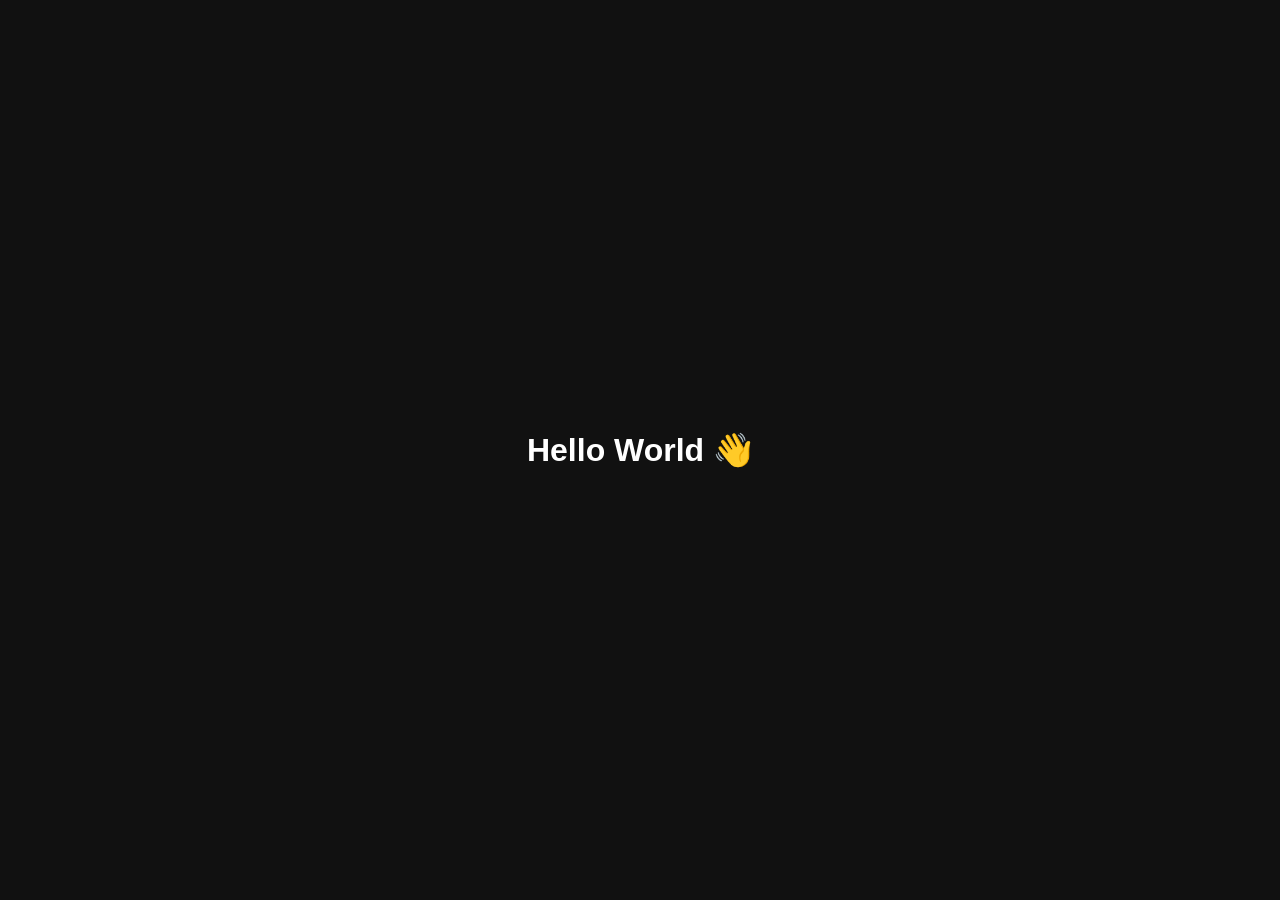
==== index.html @ d1c76403 "Rename index v000.01.html to index.html" ====
<!DOCTYPE html>
<html lang="en">
<head>
  <meta charset="UTF-8">
  <title>Hello World</title>
</head>
<body style="background:#111; color:#fff; font-family:sans-serif; display:flex; align-items:center; justify-content:center; height:100vh; margin:0;">
  <h1>Hello World 👋</h1>
</body>
</html>
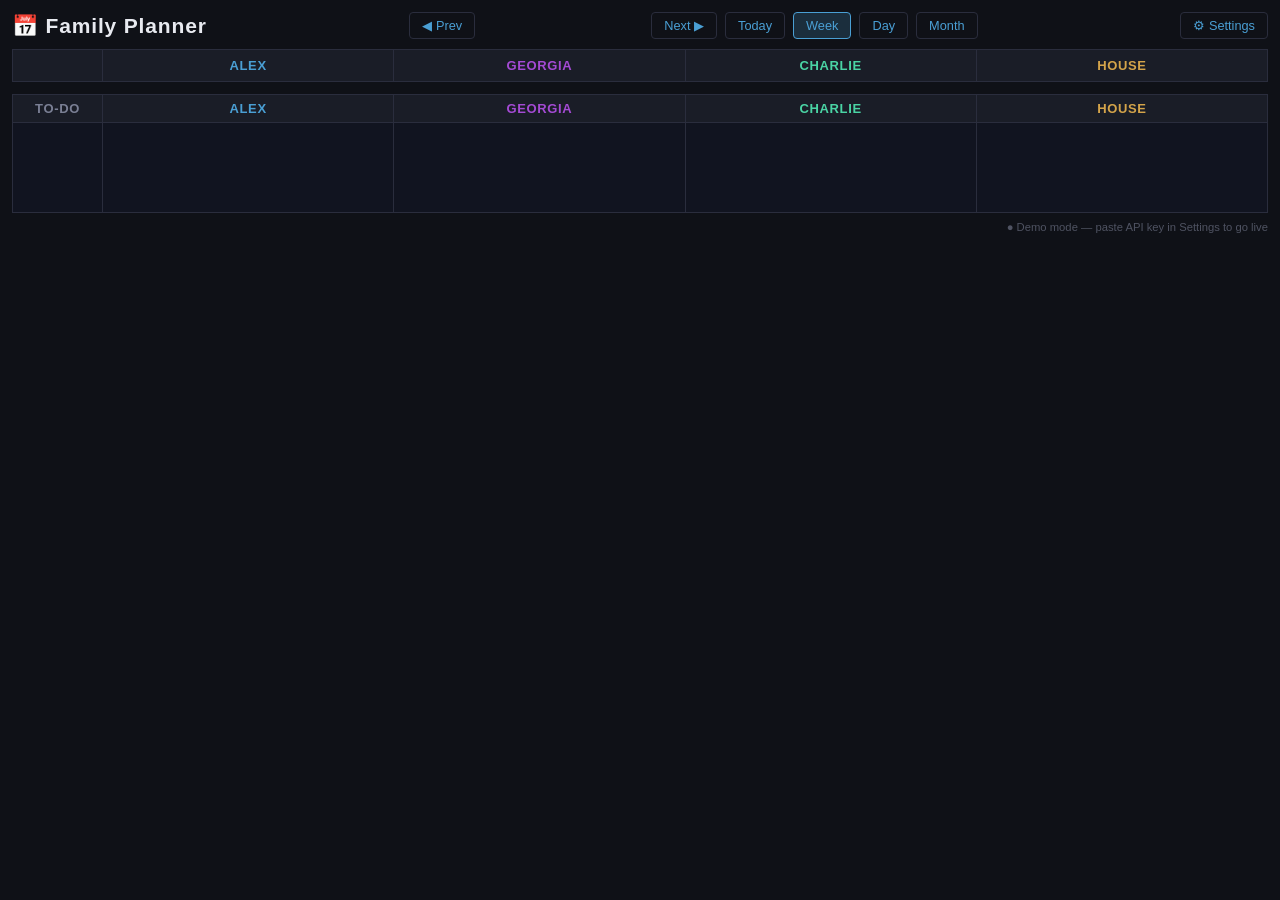
==== commit 648a4213: "index v000.02.html" ====
--- a/index.html
+++ b/index.html
@@ -2,9 +2,763 @@
 <html lang="en">
 <head>
   <meta charset="UTF-8">
-  <title>Hello World</title>
+  <meta name="viewport" content="width=device-width, initial-scale=1.0">
+  <title>Family Planner</title>
+  <link rel="stylesheet" href="theme.css">
+  <style>
+    /* ============================================================
+       PHASE 1 BASE STYLES
+       All values use CSS variables — override in theme.css (phase 2)
+       ============================================================ */
+
+    :root {
+      --zoom: 1;
+      --font-size-base: 15px;
+      --font-size-header: 13px;
+      --font-size-event: 13px;
+      --font-size-todo: 13px;
+      --margin-outer: 12px;
+      --padding-cell: 6px 8px;
+      --cell-min-height: 80px;
+      --todo-min-height: 90px;
+      --col-day-width: 90px;
+
+      --bg-page: #0f1117;
+      --bg-header: #1a1d27;
+      --bg-cell: #13161f;
+      --bg-cell-today: #1a2035;
+      --bg-todo: #111420;
+      --bg-settings: #1a1d27;
+      --bg-event-alex: #1e3a5f;
+      --bg-event-georgia: #3a1e4f;
+      --bg-event-charlie: #1e4f3a;
+      --bg-event-house: #4f3a1e;
+      --bg-event-hidden: #2a2a2a;
+
+      --color-text: #e8eaf0;
+      --color-text-dim: #7a7f94;
+      --color-text-day: #c0c4d6;
+      --color-border: #2a2d3d;
+      --color-border-today: #4a6fa5;
+      --color-accent-alex: #4a9fd4;
+      --color-accent-georgia: #a44ad4;
+      --color-accent-charlie: #4ad4a4;
+      --color-accent-house: #d4a44a;
+      --color-accent-hidden: #666;
+      --color-today-label: #4a9fd4;
+
+      --font-family: 'Segoe UI', 'Helvetica Neue', Arial, sans-serif;
+    }
+
+    *, *::before, *::after { box-sizing: border-box; margin: 0; padding: 0; }
+
+    html { font-size: var(--font-size-base); zoom: var(--zoom); }
+
+    body {
+      font-family: var(--font-family);
+      background: var(--bg-page);
+      color: var(--color-text);
+      min-height: 100vh;
+      padding: var(--margin-outer);
+      overflow-x: hidden;
+    }
+
+    /* TOP BAR */
+    #topbar {
+      display: flex;
+      align-items: center;
+      justify-content: space-between;
+      margin-bottom: 10px;
+      gap: 10px;
+      flex-wrap: wrap;
+    }
+    #topbar h1 { font-size: 1.4rem; font-weight: 600; letter-spacing: 0.04em; }
+
+    .nav-controls { display: flex; align-items: center; gap: 8px; flex-wrap: wrap; }
+
+    .btn {
+      background: transparent;
+      border: 1px solid var(--color-border);
+      color: var(--color-accent-alex);
+      padding: 5px 12px;
+      border-radius: 4px;
+      cursor: pointer;
+      font-size: 0.85rem;
+      font-family: var(--font-family);
+      transition: background 0.15s, border-color 0.15s;
+      white-space: nowrap;
+    }
+    .btn:hover { background: rgba(74,159,212,0.12); border-color: var(--color-accent-alex); }
+    .btn.active { background: rgba(74,159,212,0.2); border-color: var(--color-accent-alex); }
+
+    #week-label {
+      font-size: 0.9rem;
+      color: var(--color-text-dim);
+      min-width: 160px;
+      text-align: center;
+    }
+
+    /* CALENDAR GRID */
+    #calendar-wrap { width: 100%; overflow-x: auto; }
+
+    table.cal { width: 100%; border-collapse: collapse; table-layout: fixed; }
+
+    table.cal th, table.cal td {
+      border: 1px solid var(--color-border);
+      vertical-align: top;
+      padding: var(--padding-cell);
+    }
+
+    table.cal th {
+      background: var(--bg-header);
+      font-size: var(--font-size-header);
+      font-weight: 600;
+      text-align: center;
+      letter-spacing: 0.05em;
+      text-transform: uppercase;
+      padding: 8px 4px;
+    }
+
+    th.col-day { width: var(--col-day-width); }
+    th.col-alex    { color: var(--color-accent-alex); }
+    th.col-georgia { color: var(--color-accent-georgia); }
+    th.col-charlie { color: var(--color-accent-charlie); }
+    th.col-house   { color: var(--color-accent-house); }
+
+    td.cell-day {
+      background: var(--bg-header);
+      font-size: var(--font-size-header);
+      color: var(--color-text-day);
+      text-align: center;
+      vertical-align: middle;
+      line-height: 1.4;
+      width: var(--col-day-width);
+    }
+    td.cell-day .day-name { font-weight: 600; }
+    td.cell-day .day-date { font-size: 0.8em; color: var(--color-text-dim); }
+    td.cell-day.today .day-name,
+    td.cell-day.today .day-date { color: var(--color-today-label); }
+
+    td.cell-event { background: var(--bg-cell); min-height: var(--cell-min-height); height: var(--cell-min-height); }
+    td.cell-event.today { background: var(--bg-cell-today); border-color: var(--color-border-today); }
+
+    /* EVENT CHIPS */
+    .event-chip {
+      display: block;
+      border-radius: 3px;
+      padding: 3px 6px;
+      margin-bottom: 3px;
+      font-size: var(--font-size-event);
+      line-height: 1.3;
+      overflow: hidden;
+      text-overflow: ellipsis;
+      white-space: nowrap;
+      cursor: default;
+    }
+    .event-chip:last-child { margin-bottom: 0; }
+    .chip-alex    { background: var(--bg-event-alex);    color: var(--color-accent-alex); }
+    .chip-georgia { background: var(--bg-event-georgia); color: var(--color-accent-georgia); }
+    .chip-charlie { background: var(--bg-event-charlie); color: var(--color-accent-charlie); }
+    .chip-house   { background: var(--bg-event-house);   color: var(--color-accent-house); }
+    .chip-hidden  { background: var(--bg-event-hidden);  color: var(--color-accent-hidden); font-style: italic; }
+    .event-time   { font-size: 0.78em; opacity: 0.75; margin-right: 4px; }
+
+    /* TODO */
+    #todo-section { margin-top: 12px; }
+    table.todo { width: 100%; border-collapse: collapse; table-layout: fixed; }
+    table.todo th, table.todo td { border: 1px solid var(--color-border); padding: var(--padding-cell); vertical-align: top; }
+    table.todo th {
+      background: var(--bg-header);
+      font-size: var(--font-size-header);
+      font-weight: 600;
+      text-align: center;
+      letter-spacing: 0.05em;
+      text-transform: uppercase;
+      padding: 6px 4px;
+      color: var(--color-text-dim);
+    }
+    th.todo-label { width: var(--col-day-width); }
+    table.todo td { background: var(--bg-todo); min-height: var(--todo-min-height); height: var(--todo-min-height); }
+
+    .todo-item { display: flex; align-items: flex-start; gap: 6px; margin-bottom: 5px; font-size: var(--font-size-todo); line-height: 1.3; }
+    .todo-item:last-child { margin-bottom: 0; }
+    .todo-check {
+      width: 13px; height: 13px;
+      border-radius: 2px;
+      border: 1px solid var(--color-border);
+      flex-shrink: 0; margin-top: 1px;
+      cursor: pointer;
+      appearance: none; -webkit-appearance: none;
+      background: transparent;
+      position: relative;
+    }
+    .todo-check:checked { background: var(--color-accent-alex); border-color: var(--color-accent-alex); }
+    .todo-check:checked::after { content: '✓'; position: absolute; top: -2px; left: 1px; font-size: 10px; color: #fff; }
+    .todo-text { flex: 1; }
+    .todo-text.done { text-decoration: line-through; opacity: 0.45; }
+
+    /* SETTINGS */
+    #settings-panel {
+      display: none;
+      position: fixed;
+      top: 0; right: 0;
+      width: 300px; height: 100vh;
+      background: var(--bg-settings);
+      border-left: 1px solid var(--color-border);
+      padding: 20px 16px;
+      z-index: 1000;
+      overflow-y: auto;
+      box-shadow: -4px 0 20px rgba(0,0,0,0.4);
+    }
+    #settings-panel.open { display: block; }
+    #settings-panel h2 { font-size: 1rem; margin-bottom: 16px; letter-spacing: 0.05em; text-transform: uppercase; }
+
+    .setting-group { margin-bottom: 18px; }
+    .setting-group label { display: block; font-size: 0.8rem; color: var(--color-text-dim); margin-bottom: 5px; text-transform: uppercase; letter-spacing: 0.04em; }
+    .setting-group input[type=range] { width: 100%; accent-color: var(--color-accent-alex); }
+    .setting-group .val { font-size: 0.78rem; color: var(--color-text-dim); text-align: right; margin-top: 2px; }
+    .setting-group input[type=text],
+    .setting-group textarea {
+      width: 100%;
+      background: var(--bg-cell);
+      border: 1px solid var(--color-border);
+      color: var(--color-text);
+      padding: 5px 8px;
+      border-radius: 4px;
+      font-size: 0.8rem;
+      font-family: var(--font-family);
+    }
+    .setting-group textarea { resize: vertical; }
+
+    #settings-overlay { display: none; position: fixed; inset: 0; background: rgba(0,0,0,0.5); z-index: 999; }
+    #settings-overlay.open { display: block; }
+
+    /* API STATUS */
+    #api-status { font-size: 0.75rem; color: var(--color-text-dim); text-align: right; margin-top: 8px; opacity: 0.6; }
+    #api-status.live  { color: var(--color-accent-charlie); opacity: 1; }
+    #api-status.error { color: #d44a4a; opacity: 1; }
+
+    /* VIEWS */
+    #day-view, #month-view { display: none; }
+    body.view-day    #calendar-wrap { display: none; }
+    body.view-day    #day-view      { display: block; }
+    body.view-month  #calendar-wrap { display: none; }
+    body.view-month  #month-view    { display: block; }
+
+    /* Day view */
+    #day-view table { width: 100%; border-collapse: collapse; table-layout: fixed; }
+    #day-view th, #day-view td { border: 1px solid var(--color-border); padding: var(--padding-cell); vertical-align: top; }
+    #day-view th { background: var(--bg-header); font-size: var(--font-size-header); font-weight: 600; text-align: center; text-transform: uppercase; letter-spacing: 0.05em; padding: 8px 4px; }
+    #day-view td { background: var(--bg-cell); min-height: 200px; }
+    #day-view .day-col-label { width: var(--col-day-width); background: var(--bg-header); text-align: center; vertical-align: middle; }
+
+    /* Month view */
+    #month-view { overflow-x: auto; }
+    #month-view table { width: 100%; border-collapse: collapse; }
+    #month-view th, #month-view td { border: 1px solid var(--color-border); vertical-align: top; padding: 4px; font-size: 0.8rem; }
+    #month-view th { background: var(--bg-header); text-align: center; padding: 6px; font-size: var(--font-size-header); text-transform: uppercase; letter-spacing: 0.05em; }
+    #month-view td { background: var(--bg-cell); min-height: 60px; }
+    #month-view td.other-month { opacity: 0.35; }
+    #month-view td.today { background: var(--bg-cell-today); border-color: var(--color-border-today); }
+    #month-view .month-day-num { font-size: 0.75rem; color: var(--color-text-dim); margin-bottom: 2px; }
+    #month-view .month-event-dot { display: inline-block; width: 8px; height: 8px; border-radius: 50%; margin: 1px; }
+
+    /* RESPONSIVE */
+    @media (max-width: 900px) {
+      :root { --col-day-width: 60px; --font-size-base: 12px; --font-size-header: 11px; --font-size-event: 11px; }
+    }
+    @media (max-width: 600px) {
+      :root { --col-day-width: 48px; --font-size-base: 11px; --font-size-header: 10px; --font-size-event: 10px; }
+      #topbar h1 { font-size: 1rem; }
+      #settings-panel { width: 100%; }
+    }
+  </style>
 </head>
-<body style="background:#111; color:#fff; font-family:sans-serif; display:flex; align-items:center; justify-content:center; height:100vh; margin:0;">
-  <h1>Hello World 👋</h1>
+<body>
+
+<!-- TOP BAR -->
+<div id="topbar">
+  <h1>📅 Family Planner</h1>
+  <div class="nav-controls">
+    <button class="btn" id="btn-prev">◀ Prev</button>
+    <span id="week-label"></span>
+    <button class="btn" id="btn-next">Next ▶</button>
+    <button class="btn" id="btn-today">Today</button>
+    <button class="btn active" id="btn-week">Week</button>
+    <button class="btn" id="btn-day">Day</button>
+    <button class="btn" id="btn-month">Month</button>
+  </div>
+  <button class="btn" id="settings-btn">⚙ Settings</button>
+</div>
+
+<!-- WEEK VIEW -->
+<div id="calendar-wrap">
+  <table class="cal">
+    <thead>
+      <tr>
+        <th class="col-day"></th>
+        <th class="col-alex">Alex</th>
+        <th class="col-georgia">Georgia</th>
+        <th class="col-charlie">Charlie</th>
+        <th class="col-house">House</th>
+      </tr>
+    </thead>
+    <tbody id="cal-body"></tbody>
+  </table>
+</div>
+
+<!-- DAY VIEW -->
+<div id="day-view">
+  <table>
+    <thead>
+      <tr>
+        <th class="col-day"></th>
+        <th style="color:var(--color-accent-alex)">Alex</th>
+        <th style="color:var(--color-accent-georgia)">Georgia</th>
+        <th style="color:var(--color-accent-charlie)">Charlie</th>
+        <th style="color:var(--color-accent-house)">House</th>
+      </tr>
+    </thead>
+    <tbody>
+      <tr>
+        <td class="day-col-label"><span id="day-view-label" style="font-size:0.8rem;color:var(--color-text-dim)"></span></td>
+        <td id="day-alex"></td>
+        <td id="day-georgia"></td>
+        <td id="day-charlie"></td>
+        <td id="day-house"></td>
+      </tr>
+    </tbody>
+  </table>
+</div>
+
+<!-- MONTH VIEW -->
+<div id="month-view">
+  <table>
+    <thead><tr><th>Mon</th><th>Tue</th><th>Wed</th><th>Thu</th><th>Fri</th><th>Sat</th><th>Sun</th></tr></thead>
+    <tbody id="month-body"></tbody>
+  </table>
+</div>
+
+<!-- TO-DO -->
+<div id="todo-section">
+  <table class="todo">
+    <thead>
+      <tr>
+        <th class="todo-label">To-Do</th>
+        <th style="color:var(--color-accent-alex)">Alex</th>
+        <th style="color:var(--color-accent-georgia)">Georgia</th>
+        <th style="color:var(--color-accent-charlie)">Charlie</th>
+        <th style="color:var(--color-accent-house)">House</th>
+      </tr>
+    </thead>
+    <tbody>
+      <tr>
+        <td></td>
+        <td id="todo-alex"></td>
+        <td id="todo-georgia"></td>
+        <td id="todo-charlie"></td>
+        <td id="todo-house"></td>
+      </tr>
+    </tbody>
+  </table>
+</div>
+
+<div id="api-status">● Demo mode — paste API key in Settings to go live</div>
+
+<!-- SETTINGS PANEL -->
+<div id="settings-overlay"></div>
+<div id="settings-panel">
+  <h2>⚙ Settings</h2>
+
+  <div class="setting-group">
+    <label>Zoom</label>
+    <input type="range" id="set-zoom" min="0.5" max="2" step="0.05" value="1">
+    <div class="val" id="val-zoom">1.00×</div>
+  </div>
+  <div class="setting-group">
+    <label>Font Size (px)</label>
+    <input type="range" id="set-fontsize" min="9" max="28" step="1" value="15">
+    <div class="val" id="val-fontsize">15px</div>
+  </div>
+  <div class="setting-group">
+    <label>Outer Margin (px)</label>
+    <input type="range" id="set-margin" min="0" max="80" step="2" value="12">
+    <div class="val" id="val-margin">12px</div>
+  </div>
+  <div class="setting-group">
+    <label>Cell Height (px)</label>
+    <input type="range" id="set-cellheight" min="40" max="220" step="5" value="80">
+    <div class="val" id="val-cellheight">80px</div>
+  </div>
+  <div class="setting-group">
+    <label>Cell Padding (px)</label>
+    <input type="range" id="set-padding" min="2" max="20" step="1" value="6">
+    <div class="val" id="val-padding">6px</div>
+  </div>
+  <div class="setting-group">
+    <label>Day Column Width (px)</label>
+    <input type="range" id="set-daywidth" min="40" max="160" step="4" value="90">
+    <div class="val" id="val-daywidth">90px</div>
+  </div>
+
+  <hr style="border-color:var(--color-border);margin:16px 0;">
+  <p style="font-size:0.75rem;color:var(--color-text-dim);margin-bottom:12px;">Paste your Google Calendar API key and calendar IDs to go live. IDs must be in order: Alex, Georgia, Charlie, House — one per line.</p>
+
+  <div class="setting-group">
+    <label>Google Calendar API Key</label>
+    <input type="text" id="set-apikey" placeholder="AIzaSy…">
+  </div>
+  <div class="setting-group">
+    <label>Calendar IDs (Alex / Georgia / Charlie / House)</label>
+    <textarea id="set-calids" rows="5" placeholder="alex_cal_id@group.calendar.google.com&#10;georgia_cal_id@group.calendar.google.com&#10;charlie_cal_id@group.calendar.google.com&#10;house_cal_id@group.calendar.google.com"></textarea>
+  </div>
+
+  <button class="btn" id="save-settings" style="width:100%;margin-bottom:8px;border-color:var(--color-accent-charlie);color:var(--color-accent-charlie);">💾 Save & Apply</button>
+  <button class="btn" id="reset-settings" style="width:100%;margin-bottom:8px;border-color:#d44a4a;color:#d44a4a;">↺ Reset to Defaults</button>
+  <button class="btn" id="close-settings" style="width:100%;">✕ Close</button>
+</div>
+
+<script>
+  /* ============================================================
+     ALIASES & TAG RESOLUTION
+     ============================================================ */
+  const PEOPLE = ['alex','georgia','charlie','house'];
+
+  const ALIASES = {
+    alex:    ['alex','a','as','draj','drajon','dad','daddy'],
+    georgia: ['georgia','g','gm','georgie','bear','squish'],
+    charlie: ['charlie','c','cs','bingo'],
+    house:   ['house'],
+    hide:    ['hide','hidden'],
+    todo:    ['to-do','todo','task'],
+  };
+
+  function resolveTag(title) {
+    if (!title) return { person: null, hide: false, todo: false, cleanTitle: '' };
+    const lower = title.toLowerCase();
+    for (const [key, aliases] of Object.entries(ALIASES)) {
+      for (const alias of aliases) {
+        const prefix = alias + ':';
+        if (lower.startsWith(prefix)) {
+          const rest = title.slice(prefix.length).trim();
+          if (key === 'hide') return { person: null, hide: true,  todo: false, cleanTitle: rest };
+          if (key === 'todo') return { person: null, hide: false, todo: true,  cleanTitle: rest };
+          return { person: key, hide: false, todo: false, cleanTitle: rest };
+        }
+      }
+    }
+    return { person: null, hide: false, todo: false, cleanTitle: title };
+  }
+
+  /* ============================================================
+     DUMMY DATA
+     ============================================================ */
+  const today = new Date(); today.setHours(0,0,0,0);
+
+  function dOff(days, h=10, m=0) {
+    const d = new Date(today); d.setDate(d.getDate()+days); d.setHours(h,m,0,0); return d.toISOString();
+  }
+
+  const DUMMY = [
+    { id:'1',  title:'Alex: Dentist',            start: dOff(1,9,0),   creator:'alex' },
+    { id:'2',  title:'Georgia: Hair appointment', start: dOff(1,11,0),  creator:'georgia' },
+    { id:'3',  title:'Charlie: Football practice',start: dOff(2,15,0),  creator:'charlie' },
+    { id:'4',  title:'House: Boiler service',     start: dOff(2,10,0),  creator:'house' },
+    { id:'5',  title:'Hide: Surprise party prep', start: dOff(3,18,0),  creator:'alex' },
+    { id:'6',  title:'Bear: Cinema trip',         start: dOff(3,14,0),  creator:'alex' },
+    { id:'7',  title:'Bingo: School play',        start: dOff(4,18,30), creator:'georgia' },
+    { id:'8',  title:'Dad: Work dinner',          start: dOff(0,19,0),  creator:'alex' },
+    { id:'9',  title:'Squish: Yoga class',        start: dOff(5,10,0),  creator:'georgia' },
+    { id:'10', title:'House: Grocery shop',       start: dOff(6,11,0),  creator:'house' },
+    { id:'t1', title:'To-Do: Fix garden gate',    start: dOff(0),       creator:'house' },
+    { id:'t2', title:'Todo: Book dentist',        start: dOff(0),       creator:'georgia' },
+    { id:'t3', title:'Task: Review car insurance',start: dOff(0),       creator:'alex' },
+    { id:'t4', title:'To-Do: C: Pack PE kit',     start: dOff(0),       creator:'charlie' },
+  ];
+
+  /* ============================================================
+     STATE
+     ============================================================ */
+  let currentView   = 'week';
+  let weekOffset    = 0;
+  let currentDay    = new Date(today);
+  let monthOffset   = 0;
+  let events        = [...DUMMY];
+  let settings      = loadSettings();
+
+  /* ============================================================
+     SETTINGS
+     ============================================================ */
+  const DEFAULTS = { zoom:1, fontSize:15, margin:12, cellHeight:80, padding:6, dayWidth:90 };
+
+  function loadSettings() {
+    try { return { ...DEFAULTS, ...JSON.parse(localStorage.getItem('fp_settings')||'{}') }; }
+    catch { return { ...DEFAULTS }; }
+  }
+  function saveSettings() { localStorage.setItem('fp_settings', JSON.stringify(settings)); }
+
+  function applySettings() {
+    const r = document.documentElement;
+    r.style.setProperty('--zoom',            settings.zoom);
+    r.style.setProperty('--font-size-base',  settings.fontSize+'px');
+    r.style.setProperty('--margin-outer',    settings.margin+'px');
+    r.style.setProperty('--cell-min-height', settings.cellHeight+'px');
+    r.style.setProperty('--padding-cell',    settings.padding+'px '+settings.padding+'px');
+    r.style.setProperty('--col-day-width',   settings.dayWidth+'px');
+    // Sync sliders
+    setSlider('set-zoom',       'val-zoom',       settings.zoom,       v=>v.toFixed(2)+'×');
+    setSlider('set-fontsize',   'val-fontsize',   settings.fontSize,   v=>v+'px');
+    setSlider('set-margin',     'val-margin',     settings.margin,     v=>v+'px');
+    setSlider('set-cellheight', 'val-cellheight', settings.cellHeight, v=>v+'px');
+    setSlider('set-padding',    'val-padding',    settings.padding,    v=>v+'px');
+    setSlider('set-daywidth',   'val-daywidth',   settings.dayWidth,   v=>v+'px');
+    if (settings.apiKey) document.getElementById('set-apikey').value = settings.apiKey;
+    if (settings.calIds) document.getElementById('set-calids').value = settings.calIds;
+  }
+
+  function setSlider(id, valId, val, fmt) {
+    document.getElementById(id).value = val;
+    document.getElementById(valId).textContent = fmt(val);
+  }
+
+  /* ============================================================
+     DATE HELPERS
+     ============================================================ */
+  function weekStart(offset) {
+    const d = new Date(today);
+    const dow = (d.getDay()+6)%7;
+    d.setDate(d.getDate()-dow+offset*7);
+    d.setHours(0,0,0,0);
+    return d;
+  }
+  function fmtDate(d) { return d.toLocaleDateString('en-GB',{day:'2-digit',month:'2-digit',year:'2-digit'}); }
+  function fmtDay(d)  { return d.toLocaleDateString('en-GB',{weekday:'short'}); }
+  function fmtTime(iso) { const d=new Date(iso); return isNaN(d)?'':d.toLocaleTimeString('en-GB',{hour:'2-digit',minute:'2-digit'}); }
+  function sameDay(a,b) { return a.getFullYear()===b.getFullYear()&&a.getMonth()===b.getMonth()&&a.getDate()===b.getDate(); }
+  function isToday(d) { return sameDay(d,today); }
+  function escHtml(s) { return String(s).replace(/&/g,'&amp;').replace(/</g,'&lt;').replace(/>/g,'&gt;'); }
+
+  /* ============================================================
+     EVENT PROCESSING
+     ============================================================ */
+  function processEvent(ev) {
+    const tag = resolveTag(ev.title);
+    if (tag.hide) return { ...ev, resolvedPerson: ev.creator, isTodo:false, isHidden:true,  displayTitle:'Hidden: See phone for details.' };
+    if (tag.todo) return { ...ev, resolvedPerson: tag.person||ev.creator, isTodo:true,  isHidden:false, displayTitle:tag.cleanTitle };
+    return       { ...ev, resolvedPerson: tag.person||ev.creator,       isTodo:false, isHidden:false, displayTitle:tag.cleanTitle };
+  }
+
+  function eventsFor(day, person, processed) {
+    return processed.filter(e=>!e.isTodo && sameDay(new Date(e.start),day) && e.resolvedPerson===person);
+  }
+  function todosFor(person, processed) {
+    return processed.filter(e=>e.isTodo && e.resolvedPerson===person);
+  }
+
+  function makeChip(ev) {
+    const span = document.createElement('span');
+    span.className = 'event-chip ' + (ev.isHidden ? 'chip-hidden' : 'chip-'+(ev.resolvedPerson||'house'));
+    const t = fmtTime(ev.start);
+    span.innerHTML = (t?`<span class="event-time">${t}</span>`:'')+escHtml(ev.displayTitle);
+    span.title = ev.displayTitle;
+    return span;
+  }
+
+  /* ============================================================
+     RENDER WEEK
+     ============================================================ */
+  function renderWeek() {
+    const ws = weekStart(weekOffset);
+    const days = Array.from({length:7},(_,i)=>{ const d=new Date(ws); d.setDate(d.getDate()+i); return d; });
+    document.getElementById('week-label').textContent = fmtDate(days[0])+' – '+fmtDate(days[6]);
+    const processed = events.map(processEvent);
+    const tbody = document.getElementById('cal-body');
+    tbody.innerHTML='';
+    days.forEach(day=>{
+      const tr=document.createElement('tr');
+      const tc=isToday(day)?' today':'';
+      const tdD=document.createElement('td'); tdD.className='cell-day'+tc;
+      tdD.innerHTML=`<div class="day-name">${fmtDay(day)}</div><div class="day-date">${fmtDate(day)}</div>`;
+      tr.appendChild(tdD);
+      PEOPLE.forEach(p=>{ const td=document.createElement('td'); td.className='cell-event'+tc; eventsFor(day,p,processed).forEach(e=>td.appendChild(makeChip(e))); tr.appendChild(td); });
+      tbody.appendChild(tr);
+    });
+    renderTodos(processed);
+  }
+
+  /* ============================================================
+     RENDER DAY
+     ============================================================ */
+  function renderDay() {
+    document.getElementById('day-view-label').textContent = fmtDay(currentDay)+' '+fmtDate(currentDay);
+    const processed = events.map(processEvent);
+    PEOPLE.forEach(p=>{
+      const td=document.getElementById('day-'+p); td.innerHTML='';
+      const evs=eventsFor(currentDay,p,processed);
+      if(!evs.length){ td.innerHTML='<span style="color:var(--color-text-dim);font-size:0.8rem">No events</span>'; return; }
+      evs.forEach(e=>td.appendChild(makeChip(e)));
+    });
+    renderTodos(processed);
+  }
+
+  /* ============================================================
+     RENDER MONTH
+     ============================================================ */
+  function renderMonth() {
+    const ref=new Date(today); ref.setDate(1); ref.setMonth(ref.getMonth()+monthOffset);
+    document.getElementById('week-label').textContent=ref.toLocaleDateString('en-GB',{month:'long',year:'numeric'});
+    const y=ref.getFullYear(),m=ref.getMonth();
+    const first=new Date(y,m,1), last=new Date(y,m+1,0);
+    const startDow=(first.getDay()+6)%7;
+    const processed=events.map(processEvent);
+    const cells=[];
+    for(let i=0;i<startDow;i++){const d=new Date(first);d.setDate(d.getDate()-(startDow-i));cells.push({date:d,other:true});}
+    for(let d=1;d<=last.getDate();d++) cells.push({date:new Date(y,m,d),other:false});
+    while(cells.length%7!==0){const l=cells[cells.length-1].date;const d=new Date(l);d.setDate(d.getDate()+1);cells.push({date:d,other:true});}
+    const tbody=document.getElementById('month-body'); tbody.innerHTML='';
+    for(let r=0;r<cells.length/7;r++){
+      const tr=document.createElement('tr');
+      for(let c=0;c<7;c++){
+        const cell=cells[r*7+c];
+        const td=document.createElement('td');
+        td.className=(cell.other?'other-month':'')+(isToday(cell.date)?' today':'');
+        const dn=document.createElement('div'); dn.className='month-day-num'; dn.textContent=cell.date.getDate(); td.appendChild(dn);
+        const dr=document.createElement('div');
+        PEOPLE.forEach(p=>{ eventsFor(cell.date,p,processed).forEach(()=>{ const dot=document.createElement('span'); dot.className='month-event-dot'; dot.style.background=`var(--color-accent-${p})`; dr.appendChild(dot); }); });
+        td.appendChild(dr); tr.appendChild(td);
+      }
+      tbody.appendChild(tr);
+    }
+    renderTodos(processed);
+  }
+
+  /* ============================================================
+     RENDER TODOS
+     ============================================================ */
+  function renderTodos(processed) {
+    PEOPLE.forEach(p=>{
+      const td=document.getElementById('todo-'+p); td.innerHTML='';
+      const todos=todosFor(p,processed);
+      if(!todos.length){ td.innerHTML='<span style="color:var(--color-text-dim);font-size:0.8rem">Nothing here</span>'; return; }
+      todos.forEach(ev=>{
+        const div=document.createElement('div'); div.className='todo-item';
+        const cb=document.createElement('input'); cb.type='checkbox'; cb.className='todo-check';
+        const sp=document.createElement('span'); sp.className='todo-text'; sp.textContent=ev.displayTitle;
+        cb.addEventListener('change',()=>sp.classList.toggle('done',cb.checked));
+        div.appendChild(cb); div.appendChild(sp); td.appendChild(div);
+      });
+    });
+  }
+
+  /* ============================================================
+     MAIN RENDER
+     ============================================================ */
+  function render() {
+    document.body.className='view-'+currentView;
+    if(currentView==='week')  renderWeek();
+    if(currentView==='day')   renderDay();
+    if(currentView==='month') renderMonth();
+  }
+
+  /* ============================================================
+     NAVIGATION
+     ============================================================ */
+  document.getElementById('btn-prev').addEventListener('click',()=>{ if(currentView==='day'){currentDay.setDate(currentDay.getDate()-1);}else if(currentView==='month'){monthOffset--;}else{weekOffset--;} render(); });
+  document.getElementById('btn-next').addEventListener('click',()=>{ if(currentView==='day'){currentDay.setDate(currentDay.getDate()+1);}else if(currentView==='month'){monthOffset++;}else{weekOffset++;} render(); });
+  document.getElementById('btn-today').addEventListener('click',()=>{ weekOffset=0; monthOffset=0; currentDay=new Date(today); render(); });
+
+  ['week','day','month'].forEach(v=>{
+    document.getElementById('btn-'+v).addEventListener('click',()=>{
+      currentView=v;
+      ['week','day','month'].forEach(x=>document.getElementById('btn-'+x).classList.toggle('active',x===v));
+      render();
+    });
+  });
+
+  /* ============================================================
+     SETTINGS PANEL
+     ============================================================ */
+  document.getElementById('settings-btn').addEventListener('click',()=>{ document.getElementById('settings-panel').classList.add('open'); document.getElementById('settings-overlay').classList.add('open'); });
+  function closeSettings(){ document.getElementById('settings-panel').classList.remove('open'); document.getElementById('settings-overlay').classList.remove('open'); }
+  document.getElementById('close-settings').addEventListener('click',closeSettings);
+  document.getElementById('settings-overlay').addEventListener('click',closeSettings);
+
+  function bindSliderLive(id,valId,cssVar,unit,key,fmt){
+    document.getElementById(id).addEventListener('input',()=>{
+      const v=parseFloat(document.getElementById(id).value);
+      document.getElementById(valId).textContent=fmt?fmt(v):v+unit;
+      document.documentElement.style.setProperty(cssVar,v+(unit||''));
+      settings[key]=v;
+    });
+  }
+  bindSliderLive('set-zoom',      'val-zoom',       '--zoom',            '',   'zoom',       v=>v.toFixed(2)+'×');
+  bindSliderLive('set-fontsize',  'val-fontsize',   '--font-size-base',  'px', 'fontSize');
+  bindSliderLive('set-margin',    'val-margin',     '--margin-outer',    'px', 'margin');
+  bindSliderLive('set-cellheight','val-cellheight', '--cell-min-height', 'px', 'cellHeight');
+  bindSliderLive('set-daywidth',  'val-daywidth',   '--col-day-width',   'px', 'dayWidth');
+  document.getElementById('set-padding').addEventListener('input',()=>{
+    const v=document.getElementById('set-padding').value;
+    document.getElementById('val-padding').textContent=v+'px';
+    document.documentElement.style.setProperty('--padding-cell',v+'px '+v+'px');
+    settings.padding=v;
+  });
+
+  document.getElementById('save-settings').addEventListener('click',()=>{
+    settings.apiKey=document.getElementById('set-apikey').value.trim();
+    settings.calIds=document.getElementById('set-calids').value.trim();
+    saveSettings();
+    closeSettings();
+    if(settings.apiKey&&settings.calIds) fetchCalendars();
+  });
+
+  document.getElementById('reset-settings').addEventListener('click',()=>{
+    if(!confirm('Reset all settings to defaults?')) return;
+    settings={...DEFAULTS, apiKey:settings.apiKey, calIds:settings.calIds};
+    applySettings(); saveSettings();
+  });
+
+  /* ============================================================
+     GOOGLE CALENDAR API
+     ============================================================ */
+  const STATUS=document.getElementById('api-status');
+
+  async function fetchCalendars(){
+    if(!settings.apiKey||!settings.calIds) return;
+    const ids=settings.calIds.split('\n').map(s=>s.trim()).filter(Boolean);
+    if(!ids.length) return;
+    STATUS.textContent='● Fetching…'; STATUS.className='';
+    const tMin=new Date(today); tMin.setMonth(tMin.getMonth()-1);
+    const tMax=new Date(today); tMax.setMonth(tMax.getMonth()+3);
+    const fetched=[];
+    try{
+      for(let i=0;i<ids.length;i++){
+        const person=PEOPLE[i]||'house';
+        const url=`https://www.googleapis.com/calendar/v3/calendars/${encodeURIComponent(ids[i])}/events?key=${settings.apiKey}&timeMin=${tMin.toISOString()}&timeMax=${tMax.toISOString()}&singleEvents=true&orderBy=startTime&maxResults=500`;
+        const res=await fetch(url);
+        if(!res.ok) throw new Error(`Cal ${i+1}: HTTP ${res.status}`);
+        const data=await res.json();
+        (data.items||[]).forEach(item=>{
+          fetched.push({ id:item.id, title:item.summary||'(no title)', start:item.start?.dateTime||item.start?.date||new Date().toISOString(), creator:person });
+        });
+      }
+      events=fetched;
+      STATUS.textContent=`● Live — updated ${new Date().toLocaleTimeString('en-GB')}`;
+      STATUS.className='live';
+      render();
+    }catch(e){
+      STATUS.textContent='● API error: '+e.message;
+      STATUS.className='error';
+    }
+  }
+
+  setInterval(()=>{ if(settings.apiKey) fetchCalendars(); }, 5*60*1000);
+
+  /* ============================================================
+     INIT
+     ============================================================ */
+  applySettings();
+  render();
+  if(settings.apiKey&&settings.calIds) fetchCalendars();
+</script>
 </body>
 </html>
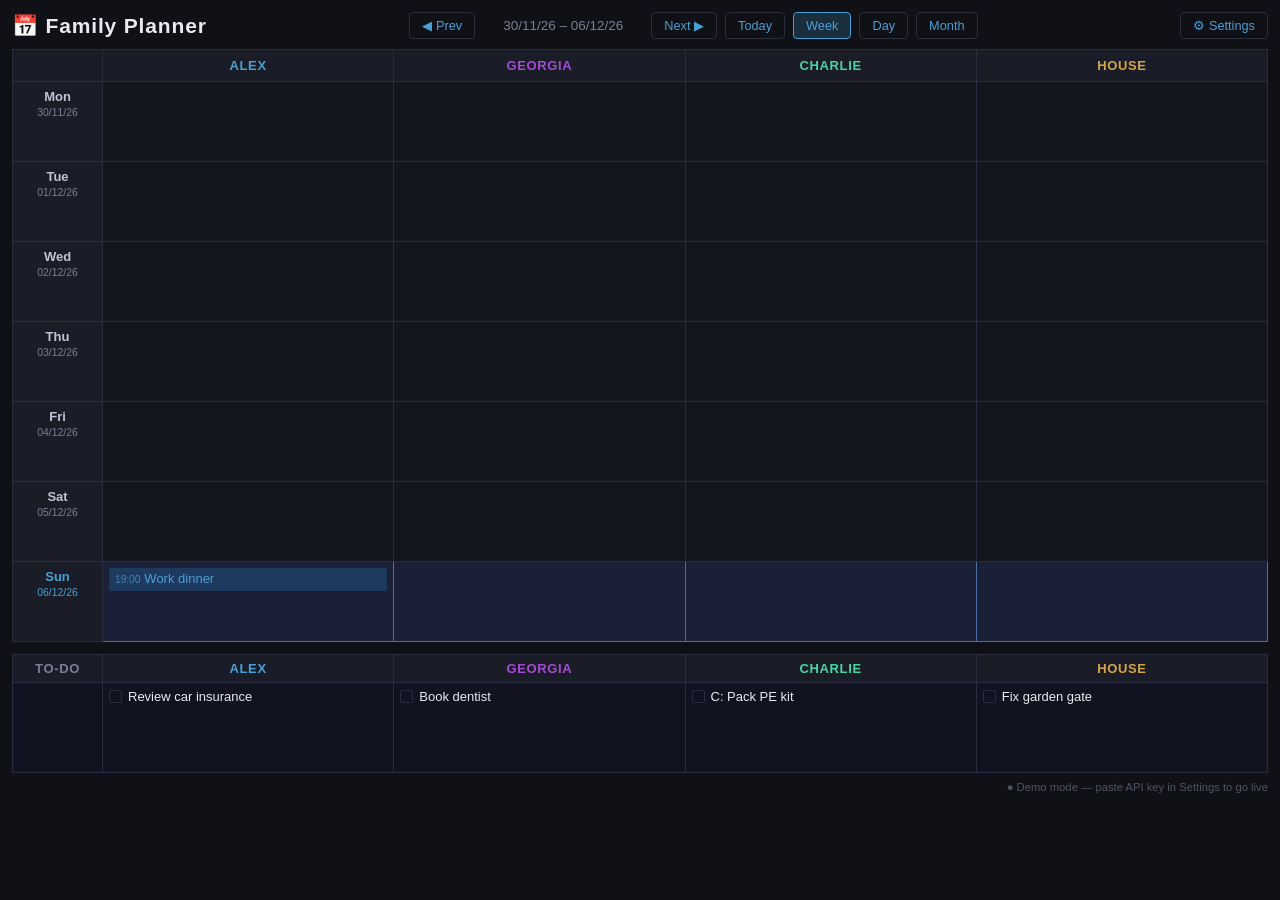
==== commit 872ad4e7: "index v000.03.html" ====
--- a/index.html
+++ b/index.html
@@ -479,17 +479,17 @@
   /* ============================================================
      STATE
      ============================================================ */
+  /* ============================================================
+     SETTINGS
+     ============================================================ */
+  const DEFAULTS = { zoom:1, fontSize:15, margin:12, cellHeight:80, padding:6, dayWidth:90 };
+
   let currentView   = 'week';
   let weekOffset    = 0;
   let currentDay    = new Date(today);
   let monthOffset   = 0;
   let events        = [...DUMMY];
   let settings      = loadSettings();
-
-  /* ============================================================
-     SETTINGS
-     ============================================================ */
-  const DEFAULTS = { zoom:1, fontSize:15, margin:12, cellHeight:80, padding:6, dayWidth:90 };
 
   function loadSettings() {
     try { return { ...DEFAULTS, ...JSON.parse(localStorage.getItem('fp_settings')||'{}') }; }
--- a/theme.css
+++ b/theme.css
@@ -0,0 +1,11 @@
+/*
+  theme.css — Phase 2 stylesheet
+  Override any CSS variable from index.html here.
+  Examples:
+
+  :root {
+    --bg-page: #ffffff;
+    --color-text: #111111;
+    --font-family: 'Georgia', serif;
+  }
+*/
